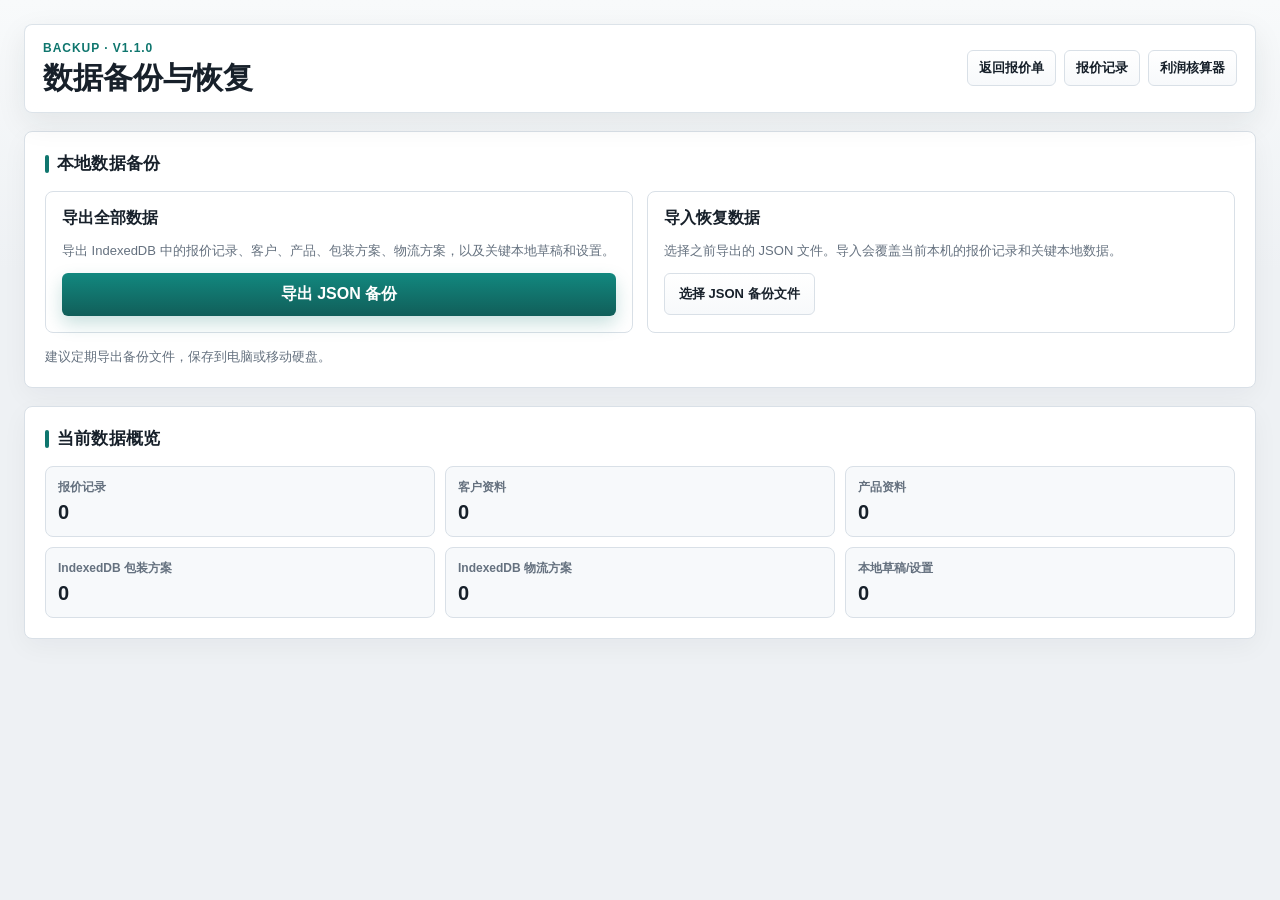
==== 报价单生成器/backup.html @ 921b0201 "Add quote records and backup restore" ====
<!doctype html>
<html lang="zh-CN">
  <head>
    <meta charset="UTF-8" />
    <meta name="viewport" content="width=device-width, initial-scale=1.0" />
    <title>数据备份与恢复</title>
    <link rel="stylesheet" href="styles.css" />
  </head>
  <body>
    <main class="calculator-page">
      <header class="topbar calculator-topbar">
        <div>
          <p class="eyebrow">Backup · v1.1.0</p>
          <h1>数据备份与恢复</h1>
        </div>
        <div class="topbar-actions">
          <a class="ghost-button nav-button" href="index.html">返回报价单</a>
          <a class="ghost-button nav-button" href="quote-records.html">报价记录</a>
          <a class="ghost-button nav-button" href="calculator.html">利润核算器</a>
        </div>
      </header>

      <section class="packaging-manager-layout">
        <section class="panel">
          <div class="section-heading">
            <h2>本地数据备份</h2>
          </div>
          <div class="backup-grid">
            <article class="backup-card">
              <h3>导出全部数据</h3>
              <p>导出 IndexedDB 中的报价记录、客户、产品、包装方案、物流方案，以及关键本地草稿和设置。</p>
              <button class="primary-button" id="exportBackupBtn" type="button">导出 JSON 备份</button>
            </article>
            <article class="backup-card">
              <h3>导入恢复数据</h3>
              <p>选择之前导出的 JSON 文件。导入会覆盖当前本机的报价记录和关键本地数据。</p>
              <label class="file-pick-button">
                <span>选择 JSON 备份文件</span>
                <input id="importBackupFile" type="file" accept="application/json,.json" />
              </label>
            </article>
          </div>
          <p id="backupStatus" class="calculator-status">建议定期导出备份文件，保存到电脑或移动硬盘。</p>
        </section>

        <section class="panel">
          <div class="section-heading">
            <h2>当前数据概览</h2>
          </div>
          <div id="backupSummary" class="backup-summary" aria-live="polite"></div>
        </section>
      </section>
    </main>

    <script src="db.js"></script>
    <script src="backup.js"></script>
  </body>
</html>
---- 报价单生成器/styles.css ----
:root {
  color-scheme: light;
  --bg: #eef1f4;
  --panel: #ffffff;
  --ink: #17202a;
  --muted: #65717f;
  --line: #d9e0e7;
  --accent: #0f766e;
  --accent-dark: #115e59;
  --accent-soft: #dff5f1;
  --danger: #b42318;
  --field: #fbfcfd;
  --field-hover: #f4f8f8;
  --shadow: 0 18px 48px rgba(23, 32, 42, 0.11);
  --soft-shadow: 0 10px 30px rgba(23, 32, 42, 0.08);
}

* {
  box-sizing: border-box;
}

body {
  margin: 0;
  min-height: 100vh;
  font-family:
    "Segoe UI",
    "Microsoft YaHei",
    Arial,
    sans-serif;
  color: var(--ink);
  background:
    linear-gradient(180deg, #f8fafb 0, #eef1f4 270px),
    var(--bg);
}

button,
input,
select,
textarea {
  font: inherit;
}

button {
  cursor: pointer;
}

.app-shell {
  display: grid;
  grid-template-columns: minmax(0, 1.08fr) minmax(0, 0.92fr);
  gap: 24px;
  min-height: 100vh;
  padding: 24px;
  transition: grid-template-columns 180ms ease;
}

.app-shell.preview-hidden {
  grid-template-columns: minmax(0, 1fr);
}

.app-shell.preview-hidden .preview-shell {
  display: none;
}

.app-shell.preview-hidden .workspace {
  max-width: none;
}

.workspace,
.preview-shell {
  width: 100%;
  min-width: 0;
  overflow: hidden;
}

.preview-shell {
  max-width: none;
}

.topbar,
.preview-toolbar {
  display: flex;
  align-items: center;
  justify-content: space-between;
  gap: 16px;
  margin-bottom: 18px;
}

.topbar {
  position: sticky;
  top: 0;
  z-index: 5;
  padding: 16px 18px;
  background: rgba(255, 255, 255, 0.92);
  border: 1px solid rgba(217, 224, 231, 0.9);
  border-radius: 8px;
  box-shadow: var(--soft-shadow);
  backdrop-filter: blur(12px);
}

.topbar + .editor {
  scroll-margin-top: 92px;
}

.eyebrow {
  margin: 0 0 6px;
  color: var(--accent);
  font-size: 12px;
  font-weight: 700;
  letter-spacing: 0.08em;
  text-transform: uppercase;
}

h1,
h2,
p {
  margin-top: 0;
}

h1 {
  margin-bottom: 0;
  font-size: 30px;
  line-height: 1.15;
}

h2 {
  margin: 0;
  font-size: 17px;
}

.topbar-actions,
.section-heading {
  display: flex;
  align-items: center;
  justify-content: space-between;
  gap: 12px;
}

.topbar-actions {
  flex-wrap: wrap;
  justify-content: flex-end;
  gap: 8px;
}

.action-group {
  display: inline-flex;
  align-items: center;
  gap: 6px;
}

.topbar-actions .ghost-button,
.topbar-actions .primary-button {
  min-height: 34px;
  padding: 8px 11px;
  font-size: 13px;
  white-space: nowrap;
}

.record-save-status {
  min-width: 92px;
  color: var(--accent-dark);
  font-size: 12px;
  font-weight: 800;
  text-align: right;
}

.record-save-status.error {
  color: var(--danger);
}

.editor {
  display: grid;
  gap: 18px;
  min-width: 0;
}

.panel {
  min-width: 0;
  padding: 20px;
  background: var(--panel);
  border: 1px solid var(--line);
  border-radius: 8px;
  box-shadow: 0 8px 26px rgba(23, 32, 42, 0.045);
}

.nav-button {
  display: inline-flex;
  align-items: center;
  justify-content: center;
  min-height: 42px;
  text-decoration: none;
}

.calculator-page {
  min-height: 100vh;
  padding: 24px;
}

.calculator-topbar {
  position: static;
  max-width: 1440px;
  margin: 0 auto 18px;
}

.calculator-page[data-packaging-manager] .calculator-topbar,
.packaging-manager-layout {
  max-width: 1440px;
}

.packaging-manager-layout {
  display: grid;
  gap: 18px;
  width: min(1440px, 100%);
  margin: 0 auto;
}

.calculator-grid {
  display: grid;
  grid-template-columns: minmax(0, 1fr) minmax(300px, 0.28fr);
  gap: 18px;
  width: min(1440px, 100%);
  margin: 0 auto;
  align-items: start;
}

.calculator-summary {
  position: sticky;
  top: 24px;
}

.calculator-settings-grid {
  max-width: 620px;
}

.packaging-database-grid {
  display: grid;
  gap: 18px;
}

.packaging-database-block {
  min-width: 0;
}

.packaging-database-block h3 {
  margin: 0 0 10px;
  color: var(--muted);
  font-size: 13px;
  font-weight: 800;
}

.packaging-table {
  width: 100%;
  max-width: 100%;
  overflow-x: auto;
  overflow-y: hidden;
}

.packaging-items-head,
.packaging-item-row,
.packaging-profiles-head,
.packaging-profile-row {
  display: grid;
  gap: 8px;
  align-items: center;
}

.packaging-items-head,
.packaging-item-row {
  grid-template-columns: minmax(190px, 1.2fr) 104px 76px 76px 76px 96px 96px 92px 92px 116px 92px minmax(240px, 1fr) 38px;
  min-width: 1408px;
}

.packaging-profiles-head,
.packaging-profile-row {
  grid-template-columns: minmax(220px, 1.2fr) 132px 150px 142px 150px 142px 150px 118px 96px minmax(260px, 1fr) 38px;
  min-width: 1598px;
}

.packaging-items-head,
.packaging-profiles-head {
  padding: 8px 10px;
  color: var(--muted);
  font-size: 12px;
  font-weight: 800;
  text-transform: uppercase;
  background: #f5f8fa;
  border: 1px solid var(--line);
  border-radius: 6px;
}

.packaging-item-cbm[readonly] {
  color: var(--muted);
  background: #eef3f6;
}

.packaging-item-row[data-packaging-type="inner"] .packaging-item-capacity,
.packaging-item-row[data-packaging-type="inner"] .packaging-item-capacity-kg,
.packaging-item-row[data-packaging-type="inner"] .packaging-item-cost,
.packaging-item-row[data-packaging-type="inner"] .packaging-item-tare,
.packaging-item-row[data-packaging-type="carton"] .packaging-item-length,
.packaging-item-row[data-packaging-type="carton"] .packaging-item-width,
.packaging-item-row[data-packaging-type="carton"] .packaging-item-height,
.packaging-item-row[data-packaging-type="carton"] .packaging-item-cost,
.packaging-item-row[data-packaging-type="carton"] .packaging-item-weight,
.packaging-item-row[data-packaging-type="carton"] .packaging-item-tare,
.packaging-item-row[data-packaging-type="pallet"] .packaging-item-length,
.packaging-item-row[data-packaging-type="pallet"] .packaging-item-width,
.packaging-item-row[data-packaging-type="pallet"] .packaging-item-height,
.packaging-item-row[data-packaging-type="pallet"] .packaging-item-cost,
.packaging-item-row[data-packaging-type="pallet"] .packaging-item-weight,
.packaging-item-row[data-packaging-type="pallet"] .packaging-item-tare {
  border-color: rgba(15, 118, 110, 0.36);
  background: #f2fbf8;
}

#packagingItemsBody,
#packagingProfilesBody {
  display: grid;
  gap: 8px;
}

.row-check {
  display: flex;
  align-items: center;
  justify-content: center;
  min-height: 42px;
  padding: 0 9px;
  color: var(--muted);
  font-size: 12px;
  font-weight: 800;
  background: var(--field);
  border: 1px solid var(--line);
  border-radius: 6px;
}

.row-check input {
  width: auto;
  margin: 0 6px 0 0;
}

.product-card-list {
  display: grid;
  gap: 14px;
}

.product-card {
  display: grid;
  gap: 16px;
  padding: 16px;
  border: 1px solid #dfe7ee;
  border-radius: 8px;
  background: #ffffff;
}

.product-card-head {
  display: flex;
  align-items: center;
  justify-content: space-between;
  gap: 12px;
}

.product-card-head h3,
.product-card-section h4 {
  margin: 0;
  color: var(--ink);
}

.product-card-head h3 {
  font-size: 16px;
}

.product-card-section {
  display: grid;
  gap: 10px;
}

.product-card-section h4 {
  color: var(--accent-dark);
  font-size: 13px;
  font-weight: 900;
}

.product-grid {
  display: grid;
  grid-template-columns: repeat(4, minmax(160px, 1fr));
  gap: 12px;
}

.full-width {
  grid-column: 1 / -1;
}

.profit-product-name {
  width: 100%;
  min-height: 44px;
  line-height: 1.45;
  overflow-wrap: anywhere;
}

.product-grid output {
  display: flex;
  align-items: center;
  justify-content: flex-end;
  min-height: 42px;
  padding: 0 9px;
  color: var(--ink);
  font-size: 13px;
  font-weight: 800;
  background: #f1f5f7;
  border: 1px solid var(--line);
  border-radius: 6px;
}

.packaging-result-strip {
  display: grid;
  grid-template-columns: repeat(6, minmax(120px, 1fr));
  gap: 8px;
  padding: 10px;
  border: 1px solid #e5ebf0;
  border-radius: 6px;
  background: #f7f9fb;
}

.packaging-result-strip div {
  display: grid;
  gap: 4px;
  min-width: 0;
}

.packaging-result-strip span {
  color: var(--muted);
  font-size: 11px;
  font-weight: 800;
}

.packaging-result-strip strong {
  color: var(--ink);
  font-size: 13px;
}

.hidden-calculator-field {
  display: none;
}

.profit-item-row[data-status="status-loss"] .product-grid output,
.profit-item-row[data-status="status-low"] .profit-rate {
  color: #8f1d14;
  background: #fff3f1;
  border-color: #f3b4ad;
}

.profit-item-row[data-status="status-normal"] .profit-rate {
  color: #7a4b00;
  background: #fff8df;
  border-color: #f5d06f;
}

.profit-item-row[data-status="status-excellent"] .profit-rate {
  color: #166534;
  background: #eefbf3;
  border-color: #9bd8ba;
}

.result-stack {
  display: grid;
  gap: 9px;
}

.result-card {
  display: flex;
  align-items: center;
  justify-content: space-between;
  gap: 16px;
  min-height: 46px;
  padding: 10px 12px;
  border: 1px solid #e5ebf0;
  border-radius: 6px;
  background: #ffffff;
}

.result-card span {
  color: var(--muted);
  font-size: 13px;
  font-weight: 800;
}

.result-card strong {
  font-size: 16px;
  text-align: right;
}

.primary-result {
  border-color: rgba(15, 118, 110, 0.3);
  background: var(--accent-soft);
}

.profit-badge {
  display: inline-flex;
  align-items: center;
  justify-content: center;
  min-width: 72px;
  min-height: 30px;
  padding: 0 12px;
  border-radius: 999px;
  font-size: 13px;
  font-weight: 900;
}

.status-loss,
.status-low {
  color: #8f1d14;
  background: #fff3f1;
  border: 1px solid #f3b4ad;
}

.status-normal {
  color: #7a4b00;
  background: #fff8df;
  border: 1px solid #f5d06f;
}

.status-excellent {
  color: #166534;
  background: #eefbf3;
  border: 1px solid #9bd8ba;
}

.profit-scale {
  display: grid;
  grid-template-columns: repeat(3, minmax(0, 1fr));
  gap: 8px;
  margin-top: 14px;
}

.scale-block {
  display: grid;
  gap: 3px;
  min-width: 0;
  padding: 9px;
  border-radius: 6px;
  font-size: 12px;
  font-weight: 800;
}

.scale-block.red {
  color: #8f1d14;
  background: #fff3f1;
}

.scale-block.yellow {
  color: #7a4b00;
  background: #fff8df;
}

.scale-block.green {
  color: #166534;
  background: #eefbf3;
}

.calculator-status {
  margin: 14px 0 0;
  color: var(--muted);
  font-size: 13px;
  line-height: 1.5;
}

.records-list {
  display: grid;
  gap: 10px;
  margin-top: 16px;
}

.record-card {
  display: grid;
  grid-template-columns: minmax(0, 1fr) auto;
  gap: 16px;
  align-items: center;
  padding: 14px;
  border: 1px solid var(--line);
  border-radius: 8px;
  background: #ffffff;
}

.record-title {
  color: var(--ink);
  font-size: 16px;
  font-weight: 800;
}

.record-meta,
.record-products,
.empty-records {
  color: var(--muted);
  font-size: 13px;
}

.record-meta {
  display: flex;
  flex-wrap: wrap;
  gap: 10px;
  margin-top: 6px;
}

.record-products {
  margin-top: 6px;
}

.record-actions {
  display: flex;
  flex-wrap: wrap;
  gap: 8px;
  justify-content: flex-end;
}

.backup-grid {
  display: grid;
  grid-template-columns: repeat(2, minmax(0, 1fr));
  gap: 14px;
}

.backup-card {
  display: grid;
  align-content: start;
  gap: 12px;
  min-width: 0;
  padding: 16px;
  border: 1px solid var(--line);
  border-radius: 8px;
  background: #ffffff;
}

.backup-card h3 {
  margin: 0;
  color: var(--ink);
  font-size: 16px;
}

.backup-card p {
  margin: 0;
  color: var(--muted);
  font-size: 13px;
  line-height: 1.6;
}

.file-pick-button {
  display: inline-flex;
  align-items: center;
  justify-content: center;
  width: fit-content;
  min-height: 42px;
  padding: 10px 14px;
  color: var(--ink);
  background: linear-gradient(180deg, #ffffff, #f7f9fb);
  border: 1px solid var(--line);
  border-radius: 6px;
  font-weight: 700;
  cursor: pointer;
}

.file-pick-button:hover {
  color: var(--accent-dark);
  border-color: var(--accent);
}

.file-pick-button input {
  position: absolute;
  width: 1px;
  height: 1px;
  opacity: 0;
  pointer-events: none;
}

.backup-summary {
  display: grid;
  grid-template-columns: repeat(3, minmax(0, 1fr));
  gap: 10px;
}

.backup-summary div {
  display: grid;
  gap: 5px;
  min-width: 0;
  padding: 12px;
  border: 1px solid var(--line);
  border-radius: 8px;
  background: #f7f9fb;
}

.backup-summary span {
  color: var(--muted);
  font-size: 12px;
  font-weight: 800;
}

.backup-summary strong {
  color: var(--ink);
  font-size: 20px;
}

.section-heading {
  position: relative;
  min-width: 0;
  margin-bottom: 16px;
  padding-left: 12px;
}

.section-heading::before {
  position: absolute;
  left: 0;
  top: 3px;
  width: 4px;
  height: 18px;
  border-radius: 99px;
  background: var(--accent);
  content: "";
}

.section-heading h2 {
  letter-spacing: 0.01em;
}

.item-actions {
  display: flex;
  flex-wrap: wrap;
  justify-content: flex-end;
  gap: 8px;
}

.language-select {
  display: inline-grid;
  grid-template-columns: auto minmax(108px, 1fr);
  align-items: center;
  gap: 8px;
  min-width: 0;
  color: var(--muted);
  font-size: 13px;
  font-weight: 700;
}

.language-select select {
  min-height: 38px;
  padding-top: 7px;
  padding-bottom: 7px;
}

.form-grid {
  display: grid;
  gap: 14px;
  min-width: 0;
}

.form-grid.two {
  grid-template-columns: repeat(2, minmax(0, 1fr));
}

.form-grid.four {
  grid-template-columns: repeat(4, minmax(0, 1fr));
}

.app-shell:not(.preview-hidden) .form-grid.four {
  grid-template-columns: repeat(2, minmax(0, 1fr));
}

.form-grid.tight {
  gap: 10px;
}

.bank-grid {
  display: grid;
  grid-template-columns: repeat(2, minmax(0, 1fr));
  gap: 14px;
  margin-top: 14px;
}

.ci-only-field,
.pl-only-field {
  display: none;
}

.commercial-invoice-mode .ci-hidden-field {
  display: none;
}

.commercial-invoice-mode .ci-only-field {
  display: grid;
}

.packing-list-mode .pl-only-field {
  display: grid;
}

.packing-list-mode .pl-hidden-section,
.packing-list-mode label:has(#currency),
.packing-list-mode label:has(#exchangeRate),
.packing-list-mode label:has(#priceMode),
.packing-list-mode .terms-panel .section-heading,
.packing-list-mode .terms-panel .form-grid,
.packing-list-mode .terms-panel .ci-only-field,
.packing-list-mode .terms-panel .bank-grid,
.packing-list-mode .terms-panel .notes-field:not(.signature-field) {
  display: none;
}

.pl-only-col,
.item-package-wrap,
.item-pallets-wrap,
.item-net-weight-wrap,
.item-gross-weight-wrap,
.item-cbm-wrap,
.item-package,
.item-pallets,
.item-net-weight,
.item-gross-weight,
.item-cbm {
  display: none;
}

.packing-list-mode .pl-only-col,
.packing-list-mode .item-package-wrap,
.packing-list-mode .item-pallets-wrap,
.packing-list-mode .item-net-weight-wrap,
.packing-list-mode .item-gross-weight-wrap,
.packing-list-mode .item-cbm-wrap,
.packing-list-mode .item-package,
.packing-list-mode .item-pallets,
.packing-list-mode .item-net-weight,
.packing-list-mode .item-gross-weight,
.packing-list-mode .item-cbm {
  display: block;
}

.brand-grid {
  display: grid;
  grid-template-columns: 1.35fr 1fr 1fr;
  gap: 14px;
  margin-bottom: 18px;
}

.logo-picker {
  display: grid;
  gap: 7px;
  min-width: 0;
  color: var(--muted);
  font-size: 13px;
  font-weight: 600;
}

.logo-picker-box {
  display: grid;
  grid-template-columns: minmax(150px, 1fr) auto;
  align-items: center;
  gap: 12px;
  min-height: 68px;
  padding: 10px;
  border: 1px solid var(--line);
  border-radius: 8px;
  background: linear-gradient(180deg, #ffffff, #f8fafb);
}

.logo-picker-box img {
  max-width: 190px;
  max-height: 56px;
  object-fit: contain;
  object-position: left center;
}

.logo-picker-box img.is-empty {
  display: none;
}

.logo-placeholder {
  display: none;
  align-items: center;
  width: 190px;
  min-height: 48px;
  padding: 0 12px;
  border: 1px dashed var(--line);
  border-radius: 6px;
  color: var(--muted);
  background: #ffffff;
  font-size: 13px;
  font-weight: 700;
}

.logo-picker-box img.is-empty + .logo-placeholder {
  display: flex;
}

.logo-upload-button {
  display: inline-flex;
  align-items: center;
  justify-content: center;
  min-width: 88px;
  min-height: 38px;
  padding: 0 12px;
  border: 1px solid rgba(15, 118, 110, 0.28);
  border-radius: 6px;
  color: var(--accent-dark);
  background: var(--accent-soft);
  font-size: 13px;
  font-weight: 800;
  cursor: pointer;
}

.logo-upload-button:hover {
  border-color: rgba(15, 118, 110, 0.58);
  background: #ccede7;
}

.logo-upload-button input {
  position: absolute;
  width: 1px;
  height: 1px;
  opacity: 0;
  pointer-events: none;
}

fieldset {
  min-width: 0;
  margin: 0;
  padding: 0;
  border: 0;
}

legend {
  margin-bottom: 12px;
  font-weight: 700;
}

label,
.notes-field {
  display: grid;
  gap: 7px;
  min-width: 0;
  color: var(--muted);
  font-size: 13px;
  font-weight: 600;
}

input,
select,
textarea {
  width: 100%;
  min-width: 0;
  border: 1px solid var(--line);
  border-radius: 6px;
  padding: 10px 11px;
  color: var(--ink);
  background: var(--field);
  outline: none;
  transition:
    border-color 160ms ease,
    box-shadow 160ms ease,
    background 160ms ease;
}

input:hover,
select:hover,
textarea:hover {
  border-color: #bdc9d3;
  background: var(--field-hover);
}

textarea {
  resize: vertical;
}

input:focus,
select:focus,
textarea:focus {
  border-color: var(--accent);
  background: #ffffff;
  box-shadow: 0 0 0 3px rgba(15, 118, 110, 0.13);
}

.segmented {
  display: inline-grid;
  grid-template-columns: repeat(4, minmax(82px, 1fr));
  overflow: hidden;
  border: 1px solid var(--line);
  border-radius: 7px;
  background: #f7f9fb;
}

.segmented label {
  display: block;
  font-size: 13px;
  font-weight: 700;
  color: var(--muted);
}

.segmented input {
  position: absolute;
  opacity: 0;
  pointer-events: none;
}

.segmented span {
  display: flex;
  align-items: center;
  justify-content: center;
  min-height: 38px;
  padding: 0 12px;
  white-space: nowrap;
}

.segmented input:checked + span {
  color: var(--accent-dark);
  background: var(--accent-soft);
}

.primary-button,
.ghost-button,
.icon-button {
  border: 0;
  border-radius: 6px;
  font-weight: 700;
}

.primary-button {
  padding: 11px 16px;
  color: #ffffff;
  background: linear-gradient(180deg, #12887f, var(--accent-dark));
  box-shadow: 0 8px 18px rgba(15, 118, 110, 0.22);
}

.primary-button:hover {
  background: var(--accent-dark);
}

.ghost-button {
  padding: 10px 14px;
  color: var(--ink);
  background: linear-gradient(180deg, #ffffff, #f7f9fb);
  border: 1px solid var(--line);
}

.ghost-button:hover {
  border-color: var(--accent);
  color: var(--accent-dark);
}

.ghost-button[aria-pressed="true"] {
  color: var(--accent-dark);
  border-color: rgba(15, 118, 110, 0.35);
  background: var(--accent-soft);
}

.ghost-button.compact {
  padding: 8px 12px;
}

.text-button {
  border: 0;
  padding: 0;
  color: var(--accent-dark);
  background: transparent;
  font-size: 13px;
  font-weight: 800;
}

.helper-row {
  display: flex;
  align-items: center;
  justify-content: space-between;
  gap: 14px;
  margin-top: 10px;
  color: var(--muted);
  font-size: 13px;
}

.paste-field textarea {
  min-height: 132px;
}

.items-table {
  width: 100%;
  max-width: 100%;
  overflow-x: auto;
  overflow-y: hidden;
}

.pl-product-options {
  margin-bottom: 14px;
}

.items-head,
.item-row {
  display: grid;
  grid-template-columns: 82px minmax(165px, 1.25fr) minmax(118px, 0.85fr) minmax(132px, 0.95fr) 96px 126px 108px 108px 108px 38px;
  gap: 8px;
  align-items: center;
  min-width: 1100px;
}

.packing-list-mode .items-head,
.packing-list-mode .item-row {
  grid-template-columns: minmax(220px, 1.6fr) 130px 118px 110px 118px 118px 110px 38px;
  min-width: 962px;
}

.packing-list-mode .image-cell,
.packing-list-mode .item-spec,
.packing-list-mode .item-material,
.packing-list-mode .item-hs-code,
.packing-list-mode .item-rmb-price,
.packing-list-mode .item-price,
.packing-list-mode .item-total,
.packing-list-mode .items-head span:nth-child(1),
.packing-list-mode .items-head span:nth-child(3),
.packing-list-mode .items-head span:nth-child(4),
.packing-list-mode .items-head span:nth-child(5),
.packing-list-mode .items-head span:nth-child(12),
.packing-list-mode .items-head span:nth-child(13),
.packing-list-mode .items-head span:nth-child(14) {
  display: none;
}

.qty-unit-cell,
.unit-input {
  position: relative;
  min-width: 0;
}

.qty-unit-cell {
  display: grid;
  grid-template-columns: minmax(0, 1fr) 52px;
  gap: 6px;
}

.unit-suffix-input {
  padding-left: 8px;
  padding-right: 8px;
  text-transform: uppercase;
}

.unit-input input {
  width: 100%;
  padding-right: 58px;
}

.unit-input::after {
  content: attr(data-unit);
  position: absolute;
  top: 50%;
  right: 10px;
  transform: translateY(-50%);
  color: var(--muted);
  font-size: 11px;
  font-weight: 800;
  pointer-events: none;
}

.items-head {
  padding: 8px 10px;
  color: var(--muted);
  font-size: 12px;
  font-weight: 800;
  text-transform: uppercase;
  background: #f5f8fa;
  border: 1px solid var(--line);
  border-radius: 6px;
}

.items-head span {
  text-align: center;
}

#itemsBody {
  display: grid;
  gap: 8px;
}

.item-total {
  display: flex;
  align-items: center;
  min-height: 42px;
  padding: 0 10px;
  color: var(--ink);
  font-weight: 800;
  background: #f1f5f7;
  border: 1px solid var(--line);
  border-radius: 6px;
}

.icon-button {
  width: 34px;
  height: 34px;
  color: var(--danger);
  background: #fff3f1;
}

.image-cell {
  display: grid;
  gap: 6px;
}

.item-image-preview {
  display: none;
  width: 72px;
  height: 54px;
  object-fit: cover;
  border: 1px solid var(--line);
  border-radius: 6px;
  background: #f6f8fa;
}

.item-image-preview[src] {
  display: block;
}

.image-upload {
  display: inline-flex;
  align-items: center;
  justify-content: center;
  width: 72px;
  min-height: 32px;
  border: 1px dashed var(--line);
  border-radius: 6px;
  color: var(--accent-dark);
  background: #fbfcfd;
  font-size: 12px;
  font-weight: 800;
}

.image-upload input {
  position: absolute;
  width: 1px;
  height: 1px;
  opacity: 0;
  pointer-events: none;
}

.notes-field {
  margin-top: 14px;
}

.preview-shell {
  position: sticky;
  top: 24px;
  align-self: start;
  overflow: hidden;
  padding-bottom: 12px;
}

.preview-toolbar {
  padding: 12px 14px;
  color: var(--muted);
  font-size: 13px;
  font-weight: 700;
  background: #ffffff;
  border: 1px solid var(--line);
  border-radius: 8px;
  box-shadow: 0 8px 22px rgba(23, 32, 42, 0.05);
}

.document-page {
  width: 100%;
  margin: 0 auto;
  min-height: calc(100vh - 88px);
  padding: 42px;
  display: flex;
  flex-direction: column;
  background: #ffffff;
  border: 1px solid var(--line);
  border-radius: 8px;
  box-shadow: var(--shadow);
}

.document-page > * {
  flex-shrink: 0;
}

.packing-list-mode .document-page {
  width: 100%;
}

.doc-head {
  display: flex;
  justify-content: space-between;
  gap: 28px;
  padding-bottom: 24px;
  border-bottom: 2px solid var(--ink);
}

.doc-brand {
  display: flex;
  align-items: center;
  gap: 18px;
  min-width: 0;
}

.doc-logo {
  width: 156px;
  max-height: 58px;
  object-fit: contain;
  object-position: left center;
}

.doc-title {
  font-size: 27px;
  font-weight: 800;
  text-transform: uppercase;
}

.doc-meta {
  min-width: 178px;
  color: var(--muted);
  font-size: 13px;
  text-align: right;
}

.doc-parties {
  display: grid;
  grid-template-columns: repeat(2, minmax(0, 1fr));
  gap: 28px;
  margin: 26px 0;
}

.doc-block h3,
.doc-terms h3,
.doc-notes h3 {
  margin: 0 0 8px;
  color: var(--accent-dark);
  font-size: 12px;
  letter-spacing: 0.08em;
  text-transform: uppercase;
}

.doc-block p,
.doc-terms p,
.doc-notes p {
  margin: 4px 0;
  line-height: 1.45;
  white-space: pre-wrap;
}

.muted {
  color: var(--muted);
}

.doc-items {
  width: 100%;
  border-collapse: collapse;
  margin: 20px 0 16px;
  font-size: 13px;
  table-layout: fixed;
}

.doc-items th,
.doc-items td {
  padding: 10px 9px;
  border-bottom: 1px solid var(--line);
  text-align: left;
  vertical-align: top;
}

.doc-items th {
  color: #ffffff;
  background: var(--ink);
  font-size: 12px;
  text-align: center;
}

.doc-items:not(.packing-table) th:nth-child(1),
.doc-items:not(.packing-table) td:nth-child(1) {
  width: 32px;
}

.doc-items:not(.packing-table) th:nth-child(2),
.doc-items:not(.packing-table) td:nth-child(2) {
  width: 74px;
}

.doc-items:not(.packing-table) th:nth-child(4),
.doc-items:not(.packing-table) td:nth-child(4) {
  width: 78px;
}

.doc-items:not(.packing-table) th:nth-child(5),
.doc-items:not(.packing-table) td:nth-child(5) {
  width: 76px;
}

.doc-items:not(.packing-table) th:nth-child(6),
.doc-items:not(.packing-table) td:nth-child(6),
.doc-items:not(.packing-table) th:nth-child(7),
.doc-items:not(.packing-table) td:nth-child(7) {
  width: 92px;
}

.doc-product-image {
  width: 62px;
  height: 46px;
  object-fit: cover;
  border: 1px solid var(--line);
  border-radius: 4px;
}

.doc-items td:nth-last-child(-n + 3) {
  text-align: right;
}

.doc-items.packing-table td {
  text-align: left;
}

.doc-items.packing-table td:nth-child(n + 2) {
  text-align: right;
}

.doc-summary {
  display: grid;
  justify-content: end;
  margin-left: auto;
  width: min(320px, 100%);
  gap: 7px;
}

.packing-summary {
  display: grid;
  grid-template-columns: 1fr;
  gap: 7px;
  width: min(320px, 100%);
  margin: 20px 0 0 auto;
  padding-top: 12px;
  border-top: 2px solid var(--ink);
}

.packing-summary div {
  display: flex;
  justify-content: space-between;
  gap: 18px;
}

.packing-summary span {
  color: var(--muted);
  font-weight: 700;
}

.summary-row {
  display: flex;
  justify-content: space-between;
  gap: 18px;
  color: var(--muted);
  font-size: 13px;
}

.summary-row.total {
  margin-top: 6px;
  padding-top: 10px;
  color: var(--ink);
  border-top: 2px solid var(--ink);
  font-size: 18px;
  font-weight: 800;
}

.doc-terms {
  display: grid;
  grid-template-columns: repeat(2, minmax(0, 1fr));
  gap: 14px 28px;
  margin-top: 26px;
  padding-top: 20px;
  border-top: 1px solid var(--line);
  font-size: 13px;
}

.doc-notes {
  margin-top: 24px;
  font-size: 13px;
}

.packing-mark {
  margin-top: 0;
  margin-bottom: 18px;
  padding: 12px 14px;
  border: 1px solid var(--line);
  border-radius: 6px;
  background: #fbfcfd;
}

.doc-signature {
  display: grid;
  grid-template-columns: 1fr auto 1fr;
  align-items: end;
  gap: 24px;
  margin-top: auto;
  padding-top: 48px;
  color: var(--muted);
  font-size: 12px;
}

.doc-footer-contact {
  grid-column: 2;
  max-width: 420px;
  color: var(--ink);
  font-weight: 700;
  line-height: 1.45;
  text-align: center;
}

.signature-line {
  display: grid;
  gap: 8px;
  justify-self: end;
  width: min(330px, 100%);
  text-align: center;
}

.signature-line strong {
  min-height: 18px;
  color: var(--ink);
  font-size: 13px;
  font-weight: 700;
  white-space: nowrap;
}

.signature-line i {
  display: block;
  width: 100%;
  border-top: 1px solid var(--ink);
}

.signature-line span {
  color: var(--muted);
}

@media screen and (max-width: 980px) {
  .app-shell {
    grid-template-columns: 1fr;
  }

  .calculator-grid {
    grid-template-columns: 1fr;
  }

  .calculator-summary {
    position: static;
  }

  .preview-shell {
    max-width: none;
    position: static;
  }
}

@media screen and (max-width: 720px) {
  .app-shell {
    padding: 14px;
  }

  .calculator-page {
    padding: 14px;
  }

  .topbar,
  .section-heading,
  .doc-head,
  .doc-signature {
    align-items: stretch;
    flex-direction: column;
  }

  h1 {
    font-size: 24px;
  }

  .topbar-actions {
    display: grid;
    grid-template-columns: 1fr;
  }

  .form-grid.two,
  .form-grid.four,
  .bank-grid,
  .brand-grid,
  .doc-parties,
  .doc-terms {
    grid-template-columns: 1fr;
  }

  .segmented {
    grid-template-columns: 1fr;
  }

  .item-actions {
    justify-content: stretch;
  }

  .item-actions .ghost-button {
    width: 100%;
  }

  .logo-picker-box {
    grid-template-columns: 1fr;
  }

  .document-page {
    padding: 24px;
  }

  .doc-meta {
    text-align: left;
  }

  .doc-brand {
    align-items: flex-start;
    flex-direction: column;
  }

  .doc-signature {
    grid-template-columns: 1fr;
  }

  .doc-footer-contact,
  .signature-line {
    grid-column: auto;
    justify-self: start;
    text-align: left;
  }

  .profit-scale {
    grid-template-columns: 1fr;
  }

  .product-grid {
    grid-template-columns: 1fr;
  }

  .backup-grid,
  .backup-summary {
    grid-template-columns: 1fr;
  }

  .packaging-result-strip {
    grid-template-columns: 1fr;
  }
}

@media print {
  @page {
    size: A4;
    margin: 12mm;
  }

  * {
    -webkit-print-color-adjust: exact;
    print-color-adjust: exact;
  }

  body {
    background: #ffffff;
  }

  .workspace,
  .preview-toolbar {
    display: none;
  }

  .app-shell {
    display: block;
    width: 100%;
    min-height: 0;
    padding: 0;
  }

  .preview-shell {
    position: static;
    width: 100%;
  }

  .app-shell.preview-hidden .preview-shell {
    display: block;
  }

  .document-page {
    width: 100%;
    max-width: none;
    min-height: 273mm;
    padding: 0;
    display: flex;
    flex-direction: column;
    border: 0;
    border-radius: 0;
    box-shadow: none;
    font-size: 12px;
  }

  .doc-head {
    display: flex;
    flex-direction: row;
    align-items: flex-start;
    justify-content: space-between;
    gap: 22px;
  }

  .doc-brand {
    display: flex;
    flex-direction: row;
    align-items: center;
    gap: 14px;
  }

  .doc-logo {
    width: 138px;
    max-height: 52px;
  }

  .doc-title {
    font-size: 23px;
  }

  .doc-meta {
    min-width: 160px;
    text-align: right;
  }

  .doc-parties {
    display: grid;
    grid-template-columns: repeat(2, minmax(0, 1fr));
    gap: 24px;
    page-break-inside: avoid;
    break-inside: avoid;
  }

  .doc-items {
    table-layout: fixed;
    page-break-inside: auto;
    break-inside: auto;
  }

  .doc-items th,
  .doc-items td {
    padding: 8px 7px;
  }

  .doc-items:not(.packing-table) th:nth-child(1),
  .doc-items:not(.packing-table) td:nth-child(1) {
    width: 32px;
  }

  .doc-items:not(.packing-table) th:nth-child(2),
  .doc-items:not(.packing-table) td:nth-child(2) {
    width: 74px;
  }

  .doc-items:not(.packing-table) th:nth-child(4),
  .doc-items:not(.packing-table) td:nth-child(4) {
    width: 72px;
  }

  .doc-items:not(.packing-table) th:nth-child(5),
  .doc-items:not(.packing-table) td:nth-child(5) {
    width: 76px;
  }

  .doc-items:not(.packing-table) th:nth-child(6),
  .doc-items:not(.packing-table) td:nth-child(6) {
    width: 94px;
  }

  .doc-items:not(.packing-table) th:nth-child(7),
  .doc-items:not(.packing-table) td:nth-child(7) {
    width: 94px;
  }

  .doc-items.packing-table th:nth-child(2),
  .doc-items.packing-table td:nth-child(2),
  .doc-items.packing-table th:nth-child(3),
  .doc-items.packing-table td:nth-child(3),
  .doc-items.packing-table th:nth-child(4),
  .doc-items.packing-table td:nth-child(4),
  .doc-items.packing-table th:nth-child(5),
  .doc-items.packing-table td:nth-child(5),
  .doc-items.packing-table th:nth-child(6),
  .doc-items.packing-table td:nth-child(6) {
    width: 92px;
  }

  .doc-summary,
  .doc-terms,
  .doc-notes,
  .doc-signature {
    page-break-inside: avoid;
    break-inside: avoid;
  }

  .doc-terms {
    display: grid;
    grid-template-columns: repeat(2, minmax(0, 1fr));
    gap: 12px 24px;
  }

  .doc-signature {
    display: grid;
    grid-template-columns: 1fr auto 1fr;
    align-items: end;
  }

  .doc-footer-contact {
    grid-column: 2;
    justify-self: center;
    text-align: center;
  }

  .signature-line {
    grid-column: 3;
    justify-self: end;
    text-align: center;
  }
}
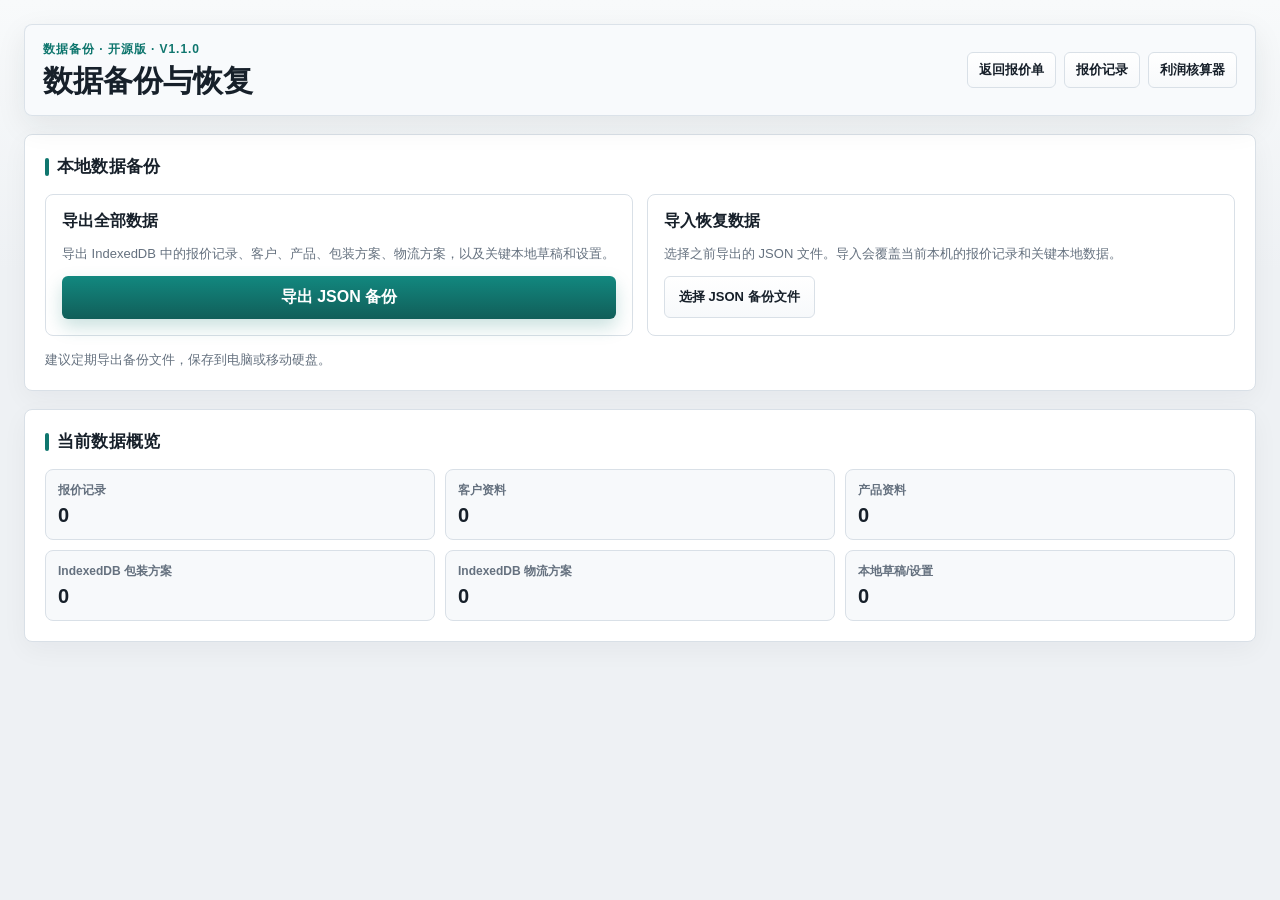
==== commit 7756d648: "release: publish v1.1.0 open-source edition" ====
--- a/报价单生成器/backup.html
+++ b/报价单生成器/backup.html
@@ -10,7 +10,7 @@
     <main class="calculator-page">
       <header class="topbar calculator-topbar">
         <div>
-          <p class="eyebrow">Backup · v1.1.0</p>
+          <p class="eyebrow">数据备份 · 开源版 · v1.1.0</p>
           <h1>数据备份与恢复</h1>
         </div>
         <div class="topbar-actions">
@@ -53,6 +53,7 @@
     </main>
 
     <script src="db.js"></script>
+    <script src="navigation.js"></script>
     <script src="backup.js"></script>
   </body>
 </html>
--- a/报价单生成器/styles.css
+++ b/报价单生成器/styles.css
@@ -69,6 +69,9 @@
 .preview-shell {
   width: 100%;
   min-width: 0;
+}
+
+.preview-shell {
   overflow: hidden;
 }
 
@@ -88,7 +91,7 @@
 .topbar {
   position: sticky;
   top: 0;
-  z-index: 5;
+  z-index: 100;
   padding: 16px 18px;
   background: rgba(255, 255, 255, 0.92);
   border: 1px solid rgba(217, 224, 231, 0.9);
@@ -563,10 +566,88 @@
   line-height: 1.5;
 }
 
+.records-layout {
+  display: grid;
+  grid-template-columns: minmax(190px, 240px) minmax(0, 1fr);
+  gap: 18px;
+  align-items: start;
+}
+
+.records-sidebar {
+  position: sticky;
+  top: 92px;
+  display: grid;
+  gap: 12px;
+  padding: 12px;
+  border: 1px solid var(--line);
+  border-radius: 12px;
+  background: #f8fafc;
+}
+
+.record-folder-toolbar {
+  display: flex;
+  flex-wrap: wrap;
+  gap: 8px;
+}
+
+.record-folder-list {
+  display: grid;
+  gap: 6px;
+}
+
+.record-folder-item {
+  display: flex;
+  align-items: center;
+  justify-content: space-between;
+  gap: 10px;
+  width: 100%;
+  padding: 10px 12px;
+  border: 1px solid transparent;
+  border-radius: 10px;
+  color: var(--ink);
+  background: transparent;
+  text-align: left;
+}
+
+.record-folder-item:hover {
+  border-color: var(--line);
+  background: #fff;
+}
+
+.record-folder-item.active {
+  color: var(--accent);
+  border-color: rgba(37, 99, 235, .28);
+  background: rgba(37, 99, 235, .08);
+}
+
+.record-folder-item span {
+  min-width: 0;
+  overflow: hidden;
+  text-overflow: ellipsis;
+  white-space: nowrap;
+}
+
+.record-folder-item small {
+  flex: 0 0 auto;
+  min-width: 26px;
+  padding: 2px 7px;
+  border-radius: 999px;
+  color: var(--muted);
+  background: rgba(148, 163, 184, .16);
+  text-align: center;
+}
+
+.records-content {
+  min-width: 0;
+}
+
+.records-filters {
+  margin-bottom: 14px;
+}
+
 .records-list {
   display: grid;
   gap: 10px;
-  margin-top: 16px;
 }
 
 .record-card {
@@ -609,6 +690,23 @@
   flex-wrap: wrap;
   gap: 8px;
   justify-content: flex-end;
+}
+
+@media (max-width: 860px) {
+  .records-layout {
+    grid-template-columns: 1fr;
+  }
+
+  .records-sidebar {
+    position: static;
+  }
+
+  .record-folder-list {
+    grid-auto-flow: column;
+    grid-auto-columns: minmax(140px, max-content);
+    overflow-x: auto;
+    padding-bottom: 4px;
+  }
 }
 
 .backup-grid {
@@ -801,6 +899,10 @@
 }
 
 .pl-only-col,
+.item-inner-qty,
+.item-inner-unit,
+.item-boxes-per-carton,
+.item-packing-details,
 .item-package-wrap,
 .item-pallets-wrap,
 .item-net-weight-wrap,
@@ -815,6 +917,10 @@
 }
 
 .packing-list-mode .pl-only-col,
+.packing-list-mode .item-inner-qty,
+.packing-list-mode .item-inner-unit,
+.packing-list-mode .item-boxes-per-carton,
+.packing-list-mode .item-packing-details,
 .packing-list-mode .item-package-wrap,
 .packing-list-mode .item-pallets-wrap,
 .packing-list-mode .item-net-weight-wrap,
@@ -1094,8 +1200,8 @@
 
 .packing-list-mode .items-head,
 .packing-list-mode .item-row {
-  grid-template-columns: minmax(220px, 1.6fr) 130px 118px 110px 118px 118px 110px 38px;
-  min-width: 962px;
+  grid-template-columns: minmax(220px, 1.4fr) 130px 94px 112px 110px minmax(230px, 1.25fr) 118px 108px 108px 108px 100px 38px;
+  min-width: 1480px;
 }
 
 .packing-list-mode .image-cell,
@@ -1109,9 +1215,9 @@
 .packing-list-mode .items-head span:nth-child(3),
 .packing-list-mode .items-head span:nth-child(4),
 .packing-list-mode .items-head span:nth-child(5),
-.packing-list-mode .items-head span:nth-child(12),
-.packing-list-mode .items-head span:nth-child(13),
-.packing-list-mode .items-head span:nth-child(14) {
+.packing-list-mode .items-head span:nth-child(16),
+.packing-list-mode .items-head span:nth-child(17),
+.packing-list-mode .items-head span:nth-child(18) {
   display: none;
 }
 
@@ -1334,6 +1440,29 @@
   white-space: pre-wrap;
 }
 
+.doc-contact-chips {
+  display: flex;
+  flex-wrap: wrap;
+  gap: 6px 12px;
+  margin-top: 8px;
+  color: var(--ink);
+  font-size: 12px;
+  line-height: 1.45;
+}
+
+.doc-contact-chips span {
+  display: inline-flex;
+  gap: 4px;
+  max-width: 100%;
+  overflow-wrap: anywhere;
+}
+
+.doc-contact-chips b {
+  flex: 0 0 auto;
+  color: var(--muted);
+  font-weight: 700;
+}
+
 .muted {
   color: var(--muted);
 }
@@ -1352,6 +1481,14 @@
   border-bottom: 1px solid var(--line);
   text-align: left;
   vertical-align: top;
+  overflow-wrap: anywhere;
+  word-break: normal;
+}
+
+.doc-items:not(.packing-table) th:nth-child(4),
+.doc-items:not(.packing-table) td:nth-child(4) {
+  overflow-wrap: normal;
+  white-space: nowrap;
 }
 
 .doc-items th {
@@ -1402,9 +1539,40 @@
 
 .doc-items.packing-table td {
   text-align: left;
-}
-
-.doc-items.packing-table td:nth-child(n + 2) {
+  white-space: pre-wrap;
+}
+
+.doc-items.packing-table th:nth-child(1),
+.doc-items.packing-table td:nth-child(1) {
+  width: 27%;
+}
+
+.doc-items.packing-table th:nth-child(2),
+.doc-items.packing-table td:nth-child(2) {
+  width: 13%;
+}
+
+.doc-items.packing-table th:nth-child(3),
+.doc-items.packing-table td:nth-child(3) {
+  width: 30%;
+}
+
+.doc-items.packing-table th:nth-child(4),
+.doc-items.packing-table td:nth-child(4) {
+  width: 12%;
+}
+
+.doc-items.packing-table th:nth-child(5),
+.doc-items.packing-table td:nth-child(5),
+.doc-items.packing-table th:nth-child(6),
+.doc-items.packing-table td:nth-child(6) {
+  width: 9%;
+}
+
+.doc-items.packing-table td:nth-child(2),
+.doc-items.packing-table td:nth-child(4),
+.doc-items.packing-table td:nth-child(5),
+.doc-items.packing-table td:nth-child(6) {
   text-align: right;
 }
 
@@ -1479,8 +1647,8 @@
 }
 
 .doc-signature {
-  display: grid;
-  grid-template-columns: 1fr auto 1fr;
+  display: flex;
+  justify-content: flex-end;
   align-items: end;
   gap: 24px;
   margin-top: auto;
@@ -1489,19 +1657,9 @@
   font-size: 12px;
 }
 
-.doc-footer-contact {
-  grid-column: 2;
-  max-width: 420px;
-  color: var(--ink);
-  font-weight: 700;
-  line-height: 1.45;
-  text-align: center;
-}
-
 .signature-line {
   display: grid;
   gap: 8px;
-  justify-self: end;
   width: min(330px, 100%);
   text-align: center;
 }
@@ -1608,14 +1766,7 @@
   }
 
   .doc-signature {
-    grid-template-columns: 1fr;
-  }
-
-  .doc-footer-contact,
-  .signature-line {
-    grid-column: auto;
-    justify-self: start;
-    text-align: left;
+    justify-content: flex-start;
   }
 
   .profit-scale {
@@ -1666,6 +1817,7 @@
   .preview-shell {
     position: static;
     width: 100%;
+    padding-bottom: 0;
   }
 
   .app-shell.preview-hidden .preview-shell {
@@ -1675,7 +1827,7 @@
   .document-page {
     width: 100%;
     max-width: none;
-    min-height: 273mm;
+    min-height: 269mm;
     padding: 0;
     display: flex;
     flex-direction: column;
@@ -1745,7 +1897,7 @@
 
   .doc-items:not(.packing-table) th:nth-child(4),
   .doc-items:not(.packing-table) td:nth-child(4) {
-    width: 72px;
+    width: 82px;
   }
 
   .doc-items:not(.packing-table) th:nth-child(5),
@@ -1764,16 +1916,25 @@
   }
 
   .doc-items.packing-table th:nth-child(2),
-  .doc-items.packing-table td:nth-child(2),
+  .doc-items.packing-table td:nth-child(2) {
+    width: 70px;
+  }
+
   .doc-items.packing-table th:nth-child(3),
-  .doc-items.packing-table td:nth-child(3),
+  .doc-items.packing-table td:nth-child(3) {
+    width: auto;
+  }
+
   .doc-items.packing-table th:nth-child(4),
-  .doc-items.packing-table td:nth-child(4),
+  .doc-items.packing-table td:nth-child(4) {
+    width: 78px;
+  }
+
   .doc-items.packing-table th:nth-child(5),
   .doc-items.packing-table td:nth-child(5),
   .doc-items.packing-table th:nth-child(6),
   .doc-items.packing-table td:nth-child(6) {
-    width: 92px;
+    width: 72px;
   }
 
   .doc-summary,
@@ -1791,20 +1952,201 @@
   }
 
   .doc-signature {
-    display: grid;
-    grid-template-columns: 1fr auto 1fr;
+    display: flex;
+    justify-content: flex-end;
     align-items: end;
   }
 
-  .doc-footer-contact {
+  .signature-line {
+    text-align: center;
+  }
+}
+
+.packing-list-mode .declaration-field {
+  display: none;
+}
+
+.muted-field {
+  opacity: .72;
+}
+
+.muted-field input[readonly] {
+  background: #eef3f6;
+  cursor: not-allowed;
+}
+
+.logistics-cost-items {
+  display: grid;
+  gap: 8px;
+}
+
+.logistics-cost-header,
+.logistics-cost-row {
+  display: grid;
+  grid-template-columns: minmax(130px, 1fr) 82px minmax(96px, .65fr) 92px 78px minmax(110px, .75fr) minmax(120px, .8fr) 36px;
+  gap: 8px;
+  align-items: center;
+}
+
+.logistics-cost-header {
+  margin-bottom: 6px;
+  color: var(--muted);
+  font-size: 12px;
+  font-weight: 800;
+  text-transform: uppercase;
+}
+
+.logistics-cost-rmb {
+  min-height: 40px;
+  padding: 10px 12px;
+  color: var(--ink);
+  font-weight: 800;
+  text-align: right;
+  background: #eef3f6;
+  border: 1px solid var(--line);
+  border-radius: 8px;
+}
+
+@media screen and (max-width: 980px) {
+  .logistics-cost-header {
+    display: none;
+  }
+
+  .logistics-cost-row {
+    grid-template-columns: 1fr 90px;
+  }
+
+  .logistics-cost-row .logistics-cost-remove {
     grid-column: 2;
-    justify-self: center;
-    text-align: center;
-  }
-
-  .signature-line {
-    grid-column: 3;
-    justify-self: end;
-    text-align: center;
-  }
-}
+  }
+}
+
+.record-dialog {
+  width: min(520px, calc(100vw - 32px));
+  border: 0;
+  border-radius: 16px;
+  padding: 24px;
+  box-shadow: 0 24px 70px rgba(15, 23, 42, .25);
+}
+
+.record-dialog::backdrop { background: rgba(15, 23, 42, .45); }
+.record-dialog form { display: grid; gap: 16px; }
+.record-dialog label { display: grid; gap: 6px; }
+.dialog-actions { display: flex; justify-content: flex-end; gap: 10px; }
+.record-folder-actions { display: flex; align-items: end; gap: 8px; flex-wrap: wrap; }
+
+.topbar {
+  position: sticky;
+  top: 0;
+  z-index: 100;
+  background: rgba(248, 250, 252, .96);
+  backdrop-filter: blur(12px);
+  transition: padding .18s ease, box-shadow .18s ease;
+}
+
+.is-scrolled .topbar {
+  padding-top: 10px;
+  padding-bottom: 10px;
+  box-shadow: 0 8px 24px rgba(15, 23, 42, .09);
+}
+
+.nav-button[aria-current="page"] {
+  color: var(--accent);
+  border-color: var(--accent);
+}
+
+@media (max-width: 720px) {
+  .topbar-actions {
+    flex-wrap: nowrap;
+    overflow-x: auto;
+    max-width: 100%;
+    scrollbar-width: thin;
+  }
+}
+
+@media print {
+  .topbar,
+  .floating-doc-switch,
+  .record-status-toast {
+    display: none !important;
+  }
+}
+
+.floating-doc-switch {
+  position: fixed;
+  right: 18px;
+  bottom: 18px;
+  z-index: 120;
+  display: flex;
+  gap: 8px;
+  max-width: min(420px, calc(100vw - 36px));
+  padding: 10px;
+  overflow-x: auto;
+  border: 1px solid rgba(148, 163, 184, .36);
+  border-radius: 999px;
+  background: rgba(255, 255, 255, .94);
+  box-shadow: 0 16px 36px rgba(15, 23, 42, .16);
+  backdrop-filter: blur(14px);
+}
+
+.floating-doc-button {
+  white-space: nowrap;
+  padding: 8px 12px;
+  min-height: 36px;
+  border: 1px solid transparent;
+  border-radius: 999px;
+  color: var(--muted);
+  background: transparent;
+  font: inherit;
+  cursor: pointer;
+}
+
+.floating-doc-button.active,
+.floating-doc-button[aria-current="true"] {
+  color: #fff;
+  border-color: var(--accent);
+  background: var(--accent);
+}
+
+.record-status-toast {
+  position: fixed;
+  left: 50%;
+  bottom: 82px;
+  z-index: 140;
+  max-width: min(520px, calc(100vw - 32px));
+  padding: 12px 16px;
+  border-radius: 12px;
+  color: #0f172a;
+  background: rgba(236, 253, 245, .96);
+  border: 1px solid rgba(16, 185, 129, .35);
+  box-shadow: 0 16px 36px rgba(15, 23, 42, .18);
+  transform: translate(-50%, 12px);
+  opacity: 0;
+  pointer-events: none;
+  transition: opacity .18s ease, transform .18s ease;
+}
+
+.record-status-toast.visible {
+  opacity: 1;
+  transform: translate(-50%, 0);
+}
+
+.record-status-toast.error {
+  color: #7f1d1d;
+  background: rgba(254, 242, 242, .98);
+  border-color: rgba(239, 68, 68, .4);
+}
+
+@media (max-width: 720px) {
+  .floating-doc-switch {
+    right: 10px;
+    left: 10px;
+    bottom: 10px;
+    justify-content: flex-start;
+    border-radius: 18px;
+  }
+
+  .record-status-toast {
+    bottom: 74px;
+  }
+}
